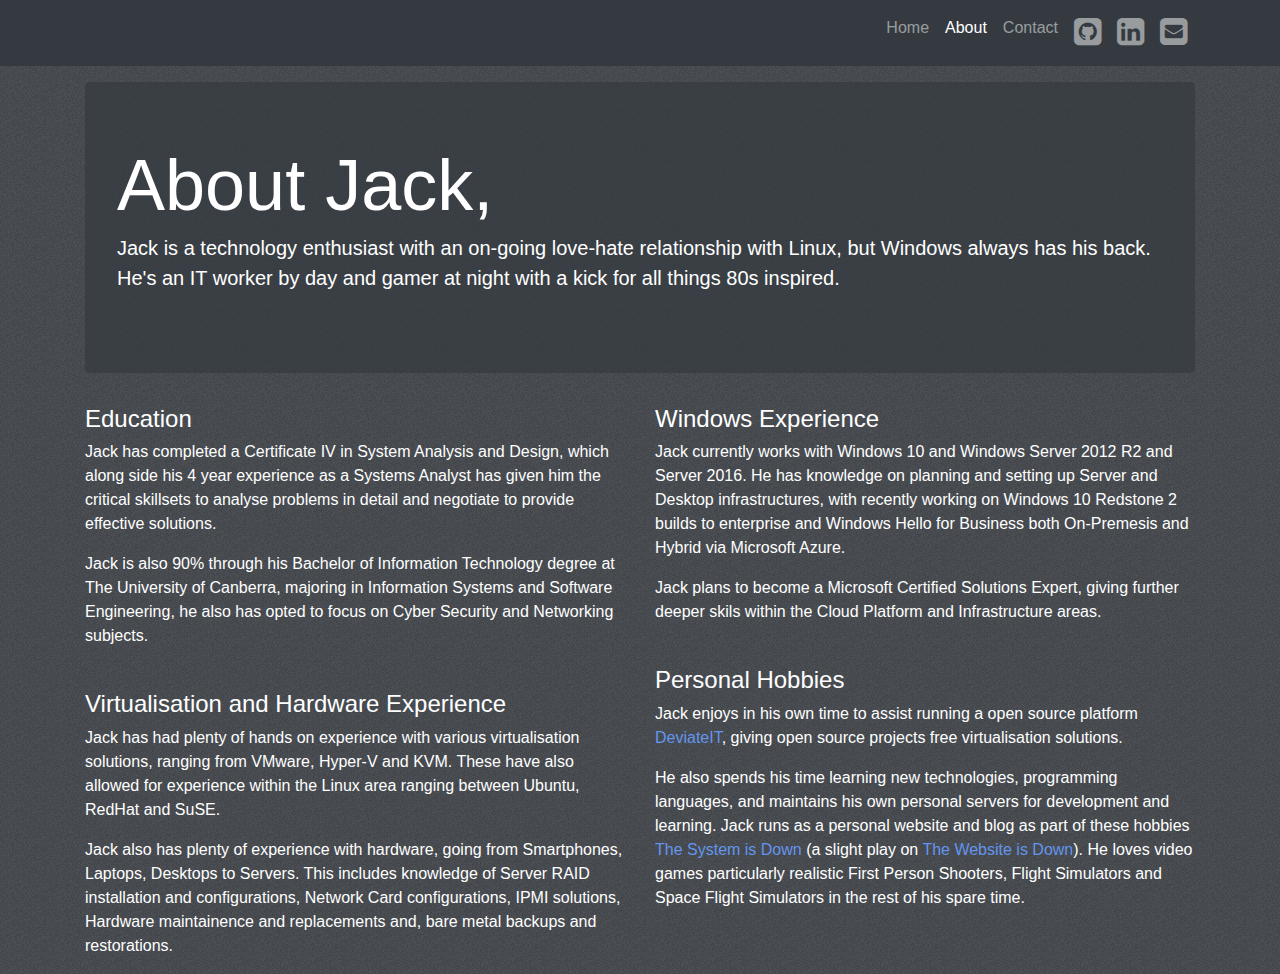
==== about.html @ 8721a0c1 "Updated to include conte" ====
﻿<!DOCTYPE html>
<html lang="en">

  <head>

    <meta charset="utf-8">
    <meta name="viewport" content="width=device-width, initial-scale=1, shrink-to-fit=no">
    <meta name="description" content="Jack Ford Portfolio">
    <meta name="author" content="Jack Ford">

    <title>Jack Ford</title>

    <!-- Bootstrap core CSS -->
    <link href="vendor/bootstrap/css/bootstrap.min.css" rel="stylesheet">


    <!-- Font Awesome CSS -->
    <link rel="stylesheet" href="vendor/font-awesome/css/font-awesome.min.css">
    
    <!-- Custom styles -->
    <link rel="stylesheet" href="css/custom.css" />

    <style>
      body {
        padding-top: 54px;
      }
      @media (min-width: 992px) {
        body {
          padding-top: 56px;
        }
      }

    </style>

  </head>

  <body>

    <!-- Navigation -->
    <nav class="navbar navbar-expand-lg navbar-dark bg-dark fixed-top">
      <div class="container">
        <a class="navbar-brand" href="#"></a>
        <button class="navbar-toggler" type="button" data-toggle="collapse" data-target="#navbarResponsive" aria-controls="navbarResponsive" aria-expanded="false" aria-label="Toggle navigation">
          <span class="navbar-toggler-icon"></span>
        </button>
        <div class="collapse navbar-collapse" id="navbarResponsive">
          <ul class="navbar-nav ml-auto">
            <li class="nav-item ">
              <a class="nav-link" href="#">Home
                <span class="sr-only">(current)</span>
              </a>
            </li>
            <li class="nav-item active">
              <a class="nav-link" href="about.html">About</a>
            </li>
            <li class="nav-item">
              <a class="nav-link">Contact</a>
            </li>
              <li class="nav-item">
                  <a class="nav-link" href="https://github.com/nebyular"><i class="fa fa-github-square fa-2x" aria-hidden="true"></i></a>
              </li>
              <li class="nav-item">
                  <a class="nav-link" href="https://www.linkedin.com/in/jack-ford-25b75293/"><i class="fa fa-linkedin-square fa-2x" aria-hidden="true"></i></a>
              </li>
              <li class="nav-item">
                  <a class="nav-link" href="#" data-toggle="popover" data-placement="bottom" data-content="jack at thesystemisdown.io"><i class="fa fa-envelope-square fa-2x" aria-hidden="true"></i></a>
              </li>
          </ul>
        </div>
      </div>
    </nav>

    <!-- Page Content -->
    <div class="container" style="vertical-align:middle; padding-top:2%";>
      <div class="jumbotron" style="background-color:#33393fad">
        <h1 class="display-3">About Jack,</h1>
        <p class="lead">Jack is a technology enthusiast with an on-going love-hate relationship with Linux, but Windows always has his back. He's an IT worker by day and gamer at night with a kick for all things 80s inspired.
          </p>
      </div>
      <div class="row">
        <div class="col-lg-12 justify-content-center">
        </div>
      </div>
      <div class="row">
      <div class="col-lg-6">
        <h4>Education</h4>
        <p class="lead" style="font-size:100%">Jack has completed a Certificate IV in System Analysis and Design, which along side his 4 year experience as a Systems Analyst has given him the critical skillsets to analyse problems in detail and negotiate to provide effective solutions.<p class="lead" style="font-size:100%">Jack is also 90% through his Bachelor of Information Technology degree at The University of Canberra, majoring in Information Systems and Software Engineering, he also has opted to focus on Cyber Security and Networking subjects.  </p>
        <h4 style=" padding-top: 5%;">Virtualisation and Hardware Experience</h4>
        <p class="lead" style="font-size:100%">Jack has had plenty of hands on experience with various virtualisation solutions, ranging from VMware, Hyper-V and KVM. These have also allowed for experience within the Linux area ranging between Ubuntu, RedHat and SuSE. <p class="lead" style="font-size:100%">Jack also has plenty of experience with hardware, going from Smartphones, Laptops, Desktops to Servers. This includes knowledge of Server RAID installation and configurations, Network Card configurations, IPMI solutions, Hardware maintainence and replacements and, bare metal backups and restorations. </p>
      </div>
      <div class="col-lg-6">
          <h4>Windows Experience</h4>
          <p class="lead" style="font-size:100%;">Jack currently works with Windows 10 and Windows Server 2012 R2 and Server 2016. He has knowledge on planning and setting up Server and Desktop infrastructures, with recently working on Windows 10 Redstone 2 builds to enterprise and Windows Hello for Business both On-Premesis and Hybrid via Microsoft Azure.<p class="lead" style="font-size:100%">Jack plans to become a Microsoft Certified Solutions Expert, giving further deeper skils within the Cloud Platform and Infrastructure areas. </p>
          <h4 style=" padding-top: 5%;">Personal Hobbies</h4>
          <p class="lead" style="font-size:100%">Jack enjoys in his own time to assist running a open source platform <a href="https://deviateit.net" style="color:cornflowerblue;">DeviateIT</a>, giving open source projects free virtualisation solutions. <p class="lead" style="font-size:100%">He also spends his time learning new technologies, programming languages, and maintains his own personal servers for development and learning. Jack runs as a personal website and blog as part of these hobbies <a href="https://thesystemisdown.io" style="color:cornflowerblue;">The System is Down</a> (a slight play on <a href="http://thewebsiteisdown.com" style="color:cornflowerblue;">The Website is Down</a>). He loves video games particularly realistic First Person Shooters, Flight Simulators and Space Flight Simulators in the rest of his spare time.</p>
      </div>
    </div>
    </div>

    <!-- Bootstrap core JavaScript -->
    <script src="vendor/jquery/jquery.min.js"></script>
    <script src="vendor/popper/popper.min.js"></script>
    <script src="vendor/bootstrap/js/bootstrap.min.js"></script>

    <!-- Custom JavaScript -->
    <script src="js/custom.js"></script>
  </body>

</html>
---- css/custom.css ----
/*!
*    Custom CSS
*/

body{
    background-image: url([data-uri]);
      
    background-color: #343a40;
    color: #ffffff !important; 
    
    }
/*body {
    background-color: #313640;
    background-size: 40px 40px;
    background-image: linear-gradient(to right, #4f84ff 1px, transparent 1px), linear-gradient(to bottom, #4f84ff 1px, transparent 1px); /*#396FF3
    color: #FFFFFF;
    text-shadow: 0 1px 3px rgb(255, 255, 255);*/
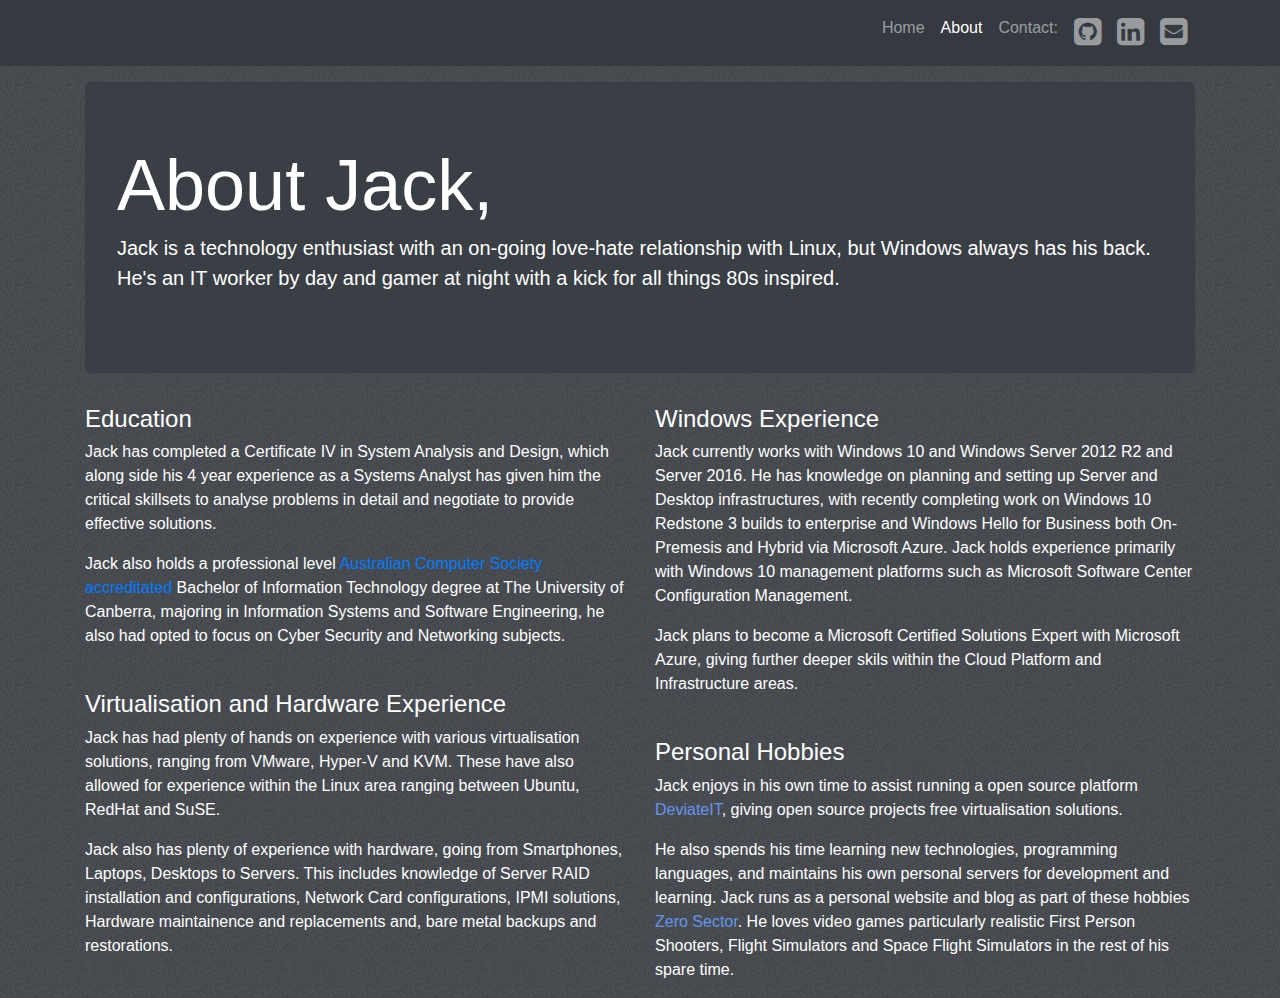
==== commit 92984ad7: "Updated site content" ====
--- a/about.html
+++ b/about.html
@@ -46,7 +46,7 @@
         <div class="collapse navbar-collapse" id="navbarResponsive">
           <ul class="navbar-nav ml-auto">
             <li class="nav-item ">
-              <a class="nav-link" href="#">Home
+              <a class="nav-link" href="../">Home
                 <span class="sr-only">(current)</span>
               </a>
             </li>
@@ -54,7 +54,7 @@
               <a class="nav-link" href="about.html">About</a>
             </li>
             <li class="nav-item">
-              <a class="nav-link">Contact</a>
+              <a class="nav-link">Contact:</a>
             </li>
               <li class="nav-item">
                   <a class="nav-link" href="https://github.com/nebyular"><i class="fa fa-github-square fa-2x" aria-hidden="true"></i></a>
@@ -84,15 +84,15 @@
       <div class="row">
       <div class="col-lg-6">
         <h4>Education</h4>
-        <p class="lead" style="font-size:100%">Jack has completed a Certificate IV in System Analysis and Design, which along side his 4 year experience as a Systems Analyst has given him the critical skillsets to analyse problems in detail and negotiate to provide effective solutions.<p class="lead" style="font-size:100%">Jack is also 90% through his Bachelor of Information Technology degree at The University of Canberra, majoring in Information Systems and Software Engineering, he also has opted to focus on Cyber Security and Networking subjects.  </p>
+        <p class="lead" style="font-size:100%">Jack has completed a Certificate IV in System Analysis and Design, which along side his 4 year experience as a Systems Analyst has given him the critical skillsets to analyse problems in detail and negotiate to provide effective solutions.<p class="lead" style="font-size:100%">Jack also holds a professional level <a href="https://www.acs.org.au/cpd-education/accredited-courses.html">Australian Computer Society accreditated</a> Bachelor of Information Technology degree at The University of Canberra, majoring in Information Systems and Software Engineering, he also had opted to focus on Cyber Security and Networking subjects.  </p>
         <h4 style=" padding-top: 5%;">Virtualisation and Hardware Experience</h4>
         <p class="lead" style="font-size:100%">Jack has had plenty of hands on experience with various virtualisation solutions, ranging from VMware, Hyper-V and KVM. These have also allowed for experience within the Linux area ranging between Ubuntu, RedHat and SuSE. <p class="lead" style="font-size:100%">Jack also has plenty of experience with hardware, going from Smartphones, Laptops, Desktops to Servers. This includes knowledge of Server RAID installation and configurations, Network Card configurations, IPMI solutions, Hardware maintainence and replacements and, bare metal backups and restorations. </p>
       </div>
       <div class="col-lg-6">
           <h4>Windows Experience</h4>
-          <p class="lead" style="font-size:100%;">Jack currently works with Windows 10 and Windows Server 2012 R2 and Server 2016. He has knowledge on planning and setting up Server and Desktop infrastructures, with recently working on Windows 10 Redstone 2 builds to enterprise and Windows Hello for Business both On-Premesis and Hybrid via Microsoft Azure.<p class="lead" style="font-size:100%">Jack plans to become a Microsoft Certified Solutions Expert, giving further deeper skils within the Cloud Platform and Infrastructure areas. </p>
+          <p class="lead" style="font-size:100%;">Jack currently works with Windows 10 and Windows Server 2012 R2 and Server 2016. He has knowledge on planning and setting up Server and Desktop infrastructures, with recently completing work on Windows 10 Redstone 3 builds to enterprise and Windows Hello for Business both On-Premesis and Hybrid via Microsoft Azure. Jack holds experience primarily with Windows 10 management platforms such as Microsoft Software Center Configuration Management.<p class="lead" style="font-size:100%">Jack plans to become a Microsoft Certified Solutions Expert with Microsoft Azure, giving further deeper skils within the Cloud Platform and Infrastructure areas. </p>
           <h4 style=" padding-top: 5%;">Personal Hobbies</h4>
-          <p class="lead" style="font-size:100%">Jack enjoys in his own time to assist running a open source platform <a href="https://deviateit.net" style="color:cornflowerblue;">DeviateIT</a>, giving open source projects free virtualisation solutions. <p class="lead" style="font-size:100%">He also spends his time learning new technologies, programming languages, and maintains his own personal servers for development and learning. Jack runs as a personal website and blog as part of these hobbies <a href="https://thesystemisdown.io" style="color:cornflowerblue;">The System is Down</a> (a slight play on <a href="http://thewebsiteisdown.com" style="color:cornflowerblue;">The Website is Down</a>). He loves video games particularly realistic First Person Shooters, Flight Simulators and Space Flight Simulators in the rest of his spare time.</p>
+          <p class="lead" style="font-size:100%">Jack enjoys in his own time to assist running a open source platform <a href="https://deviateit.net" style="color:cornflowerblue;">DeviateIT</a>, giving open source projects free virtualisation solutions. <p class="lead" style="font-size:100%">He also spends his time learning new technologies, programming languages, and maintains his own personal servers for development and learning. Jack runs as a personal website and blog as part of these hobbies <a href="https://zerosector.io" style="color:cornflowerblue;">Zero Sector</a>. He loves video games particularly realistic First Person Shooters, Flight Simulators and Space Flight Simulators in the rest of his spare time.</p>
       </div>
     </div>
     </div>
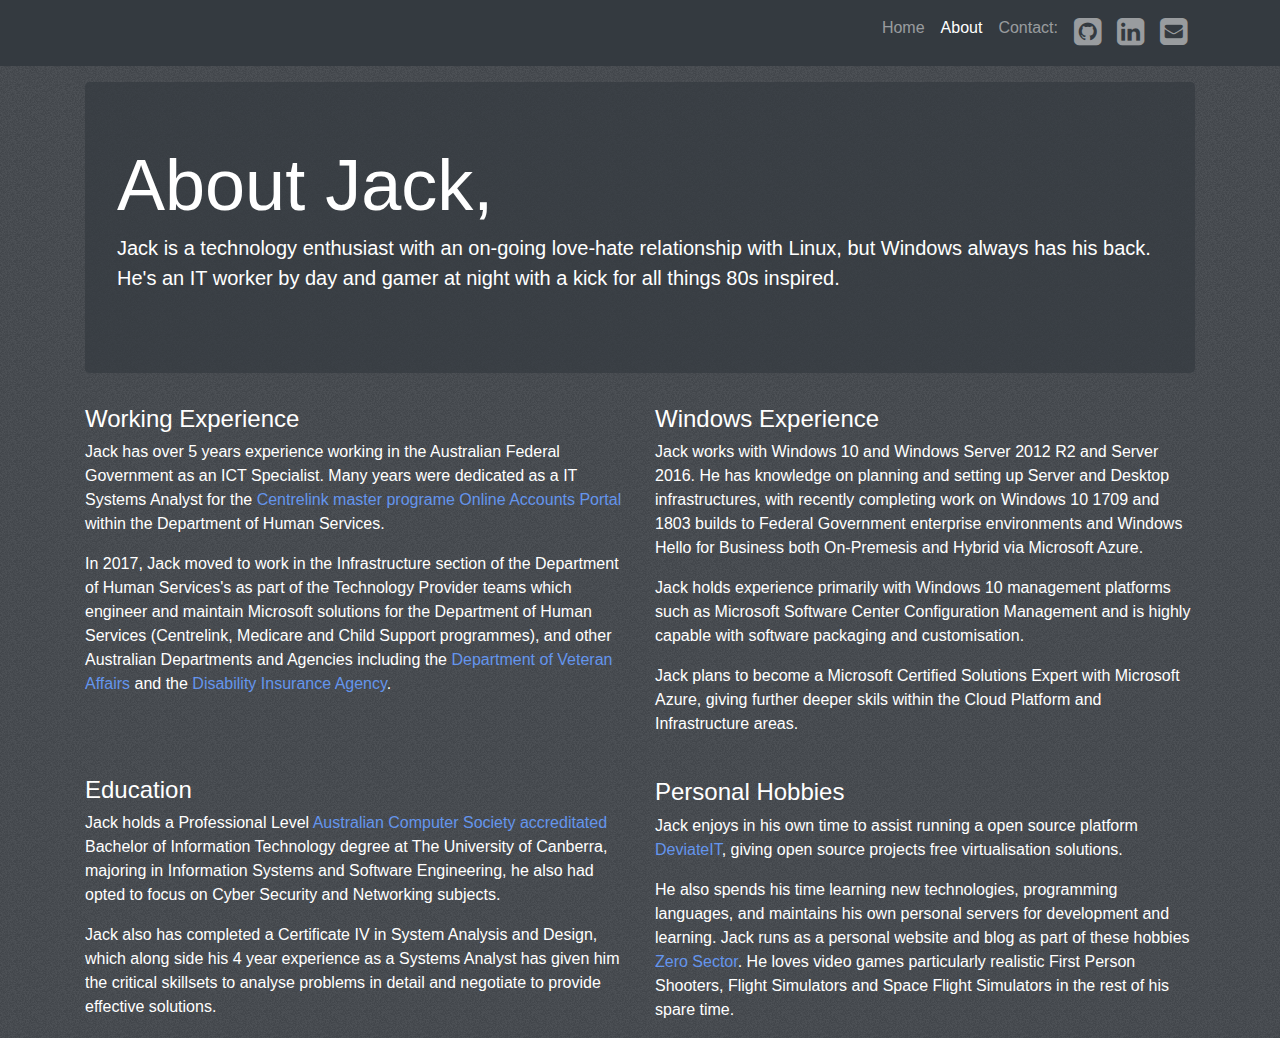
==== commit 73d1ed69: "Updated content. Fixed padding issues." ====
--- a/about.html
+++ b/about.html
@@ -63,7 +63,7 @@
                   <a class="nav-link" href="https://www.linkedin.com/in/jack-ford-25b75293/"><i class="fa fa-linkedin-square fa-2x" aria-hidden="true"></i></a>
               </li>
               <li class="nav-item">
-                  <a class="nav-link" href="#" data-toggle="popover" data-placement="bottom" data-content="jack at thesystemisdown.io"><i class="fa fa-envelope-square fa-2x" aria-hidden="true"></i></a>
+                  <a class="nav-link" href="#" data-toggle="popover" data-placement="bottom" data-content="jack at zerosector.io"><i class="fa fa-envelope-square fa-2x" aria-hidden="true"></i></a>
               </li>
           </ul>
         </div>
@@ -83,14 +83,14 @@
       </div>
       <div class="row">
       <div class="col-lg-6">
-        <h4>Education</h4>
-        <p class="lead" style="font-size:100%">Jack has completed a Certificate IV in System Analysis and Design, which along side his 4 year experience as a Systems Analyst has given him the critical skillsets to analyse problems in detail and negotiate to provide effective solutions.<p class="lead" style="font-size:100%">Jack also holds a professional level <a href="https://www.acs.org.au/cpd-education/accredited-courses.html">Australian Computer Society accreditated</a> Bachelor of Information Technology degree at The University of Canberra, majoring in Information Systems and Software Engineering, he also had opted to focus on Cyber Security and Networking subjects.  </p>
-        <h4 style=" padding-top: 5%;">Virtualisation and Hardware Experience</h4>
-        <p class="lead" style="font-size:100%">Jack has had plenty of hands on experience with various virtualisation solutions, ranging from VMware, Hyper-V and KVM. These have also allowed for experience within the Linux area ranging between Ubuntu, RedHat and SuSE. <p class="lead" style="font-size:100%">Jack also has plenty of experience with hardware, going from Smartphones, Laptops, Desktops to Servers. This includes knowledge of Server RAID installation and configurations, Network Card configurations, IPMI solutions, Hardware maintainence and replacements and, bare metal backups and restorations. </p>
+        <h4>Working Experience</h4>
+        <p class="lead" style="font-size:100%">Jack has over 5 years experience working in the Australian Federal Government as an ICT Specialist. Many years were dedicated as a IT Systems Analyst for the <a href="https://www.humanservices.gov.au/individuals/services/centrelink/centrelink-online-accounts" style="color:cornflowerblue;">Centrelink master programe Online Accounts Portal</a> within the Department of Human Services.</p><p class="lead" style="font-size:100%">In 2017, Jack moved to work in the Infrastructure section of the Department of Human Services's as part of the Technology Provider teams which engineer and maintain Microsoft solutions for the Department of Human Services (Centrelink, Medicare and Child Support programmes), and other Australian Departments and Agencies including the <a href="https://www.dva.gov.au" style="color: cornflowerblue;">Department of Veteran Affairs</a> and the <a href="https://www.ndis.gov.au" style="color:cornflowerblue;">Disability Insurance Agency</a>. </p>
+        <h4 style=" padding-top: 12%;">Education</h4>
+        <p class="lead" style="font-size:100%">Jack holds a Professional Level <a href="https://www.acs.org.au/cpd-education/accredited-courses.html" style="color:cornflowerblue;">Australian Computer Society accreditated</a> Bachelor of Information Technology degree at The University of Canberra, majoring in Information Systems and Software Engineering, he also had opted to focus on Cyber Security and Networking subjects.  <p class="lead" style="font-size:100%">Jack also has completed a Certificate IV in System Analysis and Design, which along side his 4 year experience as a Systems Analyst has given him the critical skillsets to analyse problems in detail and negotiate to provide effective solutions.</p>
       </div>
       <div class="col-lg-6">
           <h4>Windows Experience</h4>
-          <p class="lead" style="font-size:100%;">Jack currently works with Windows 10 and Windows Server 2012 R2 and Server 2016. He has knowledge on planning and setting up Server and Desktop infrastructures, with recently completing work on Windows 10 Redstone 3 builds to enterprise and Windows Hello for Business both On-Premesis and Hybrid via Microsoft Azure. Jack holds experience primarily with Windows 10 management platforms such as Microsoft Software Center Configuration Management.<p class="lead" style="font-size:100%">Jack plans to become a Microsoft Certified Solutions Expert with Microsoft Azure, giving further deeper skils within the Cloud Platform and Infrastructure areas. </p>
+          <p class="lead" style="font-size:100%;">Jack works with Windows 10 and Windows Server 2012 R2 and Server 2016. He has knowledge on planning and setting up Server and Desktop infrastructures, with recently completing work on Windows 10 1709 and 1803 builds to Federal Government enterprise environments and Windows Hello for Business both On-Premesis and Hybrid via Microsoft Azure.<p class="lead" style="font-size:100%;"> Jack holds experience primarily with Windows 10 management platforms such as Microsoft Software Center Configuration Management and is highly capable with software packaging and customisation.</p><p class="lead" style="font-size:100%">Jack plans to become a Microsoft Certified Solutions Expert with Microsoft Azure, giving further deeper skils within the Cloud Platform and Infrastructure areas. </p>
           <h4 style=" padding-top: 5%;">Personal Hobbies</h4>
           <p class="lead" style="font-size:100%">Jack enjoys in his own time to assist running a open source platform <a href="https://deviateit.net" style="color:cornflowerblue;">DeviateIT</a>, giving open source projects free virtualisation solutions. <p class="lead" style="font-size:100%">He also spends his time learning new technologies, programming languages, and maintains his own personal servers for development and learning. Jack runs as a personal website and blog as part of these hobbies <a href="https://zerosector.io" style="color:cornflowerblue;">Zero Sector</a>. He loves video games particularly realistic First Person Shooters, Flight Simulators and Space Flight Simulators in the rest of his spare time.</p>
       </div>
